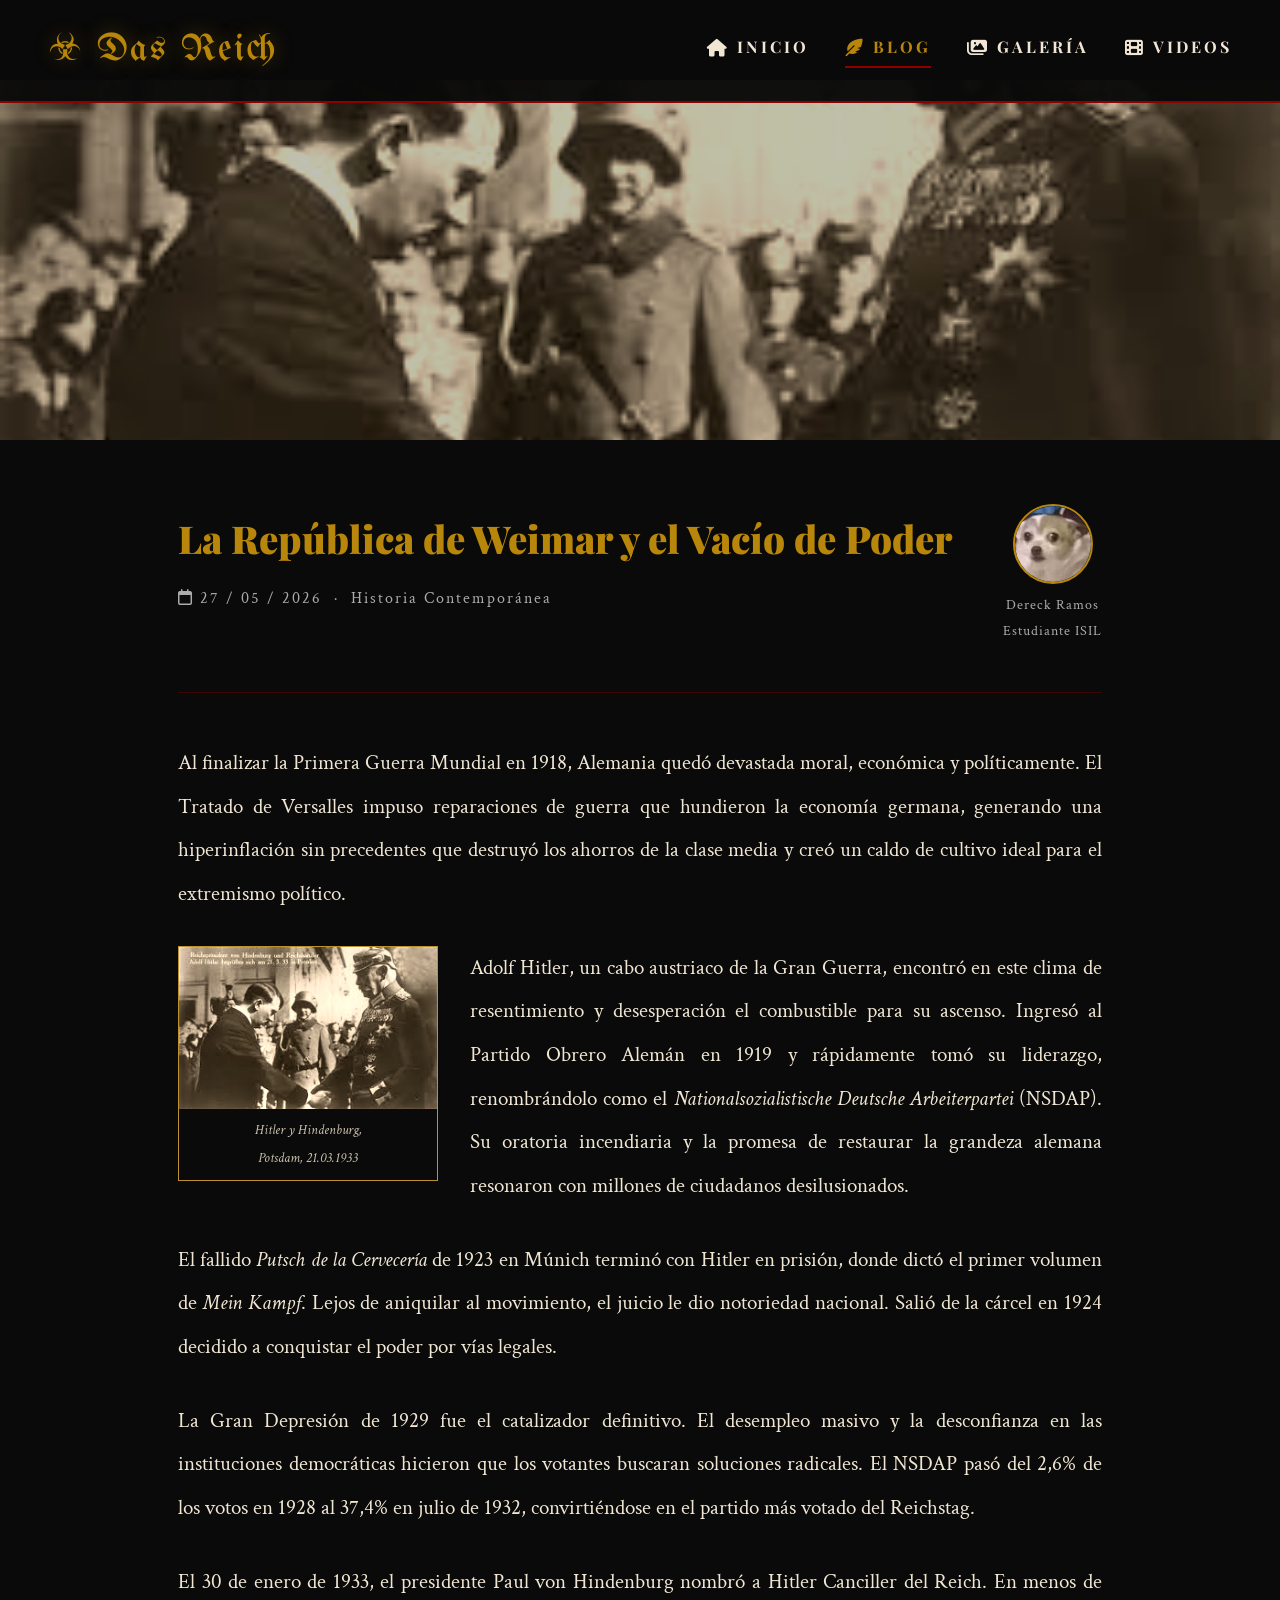
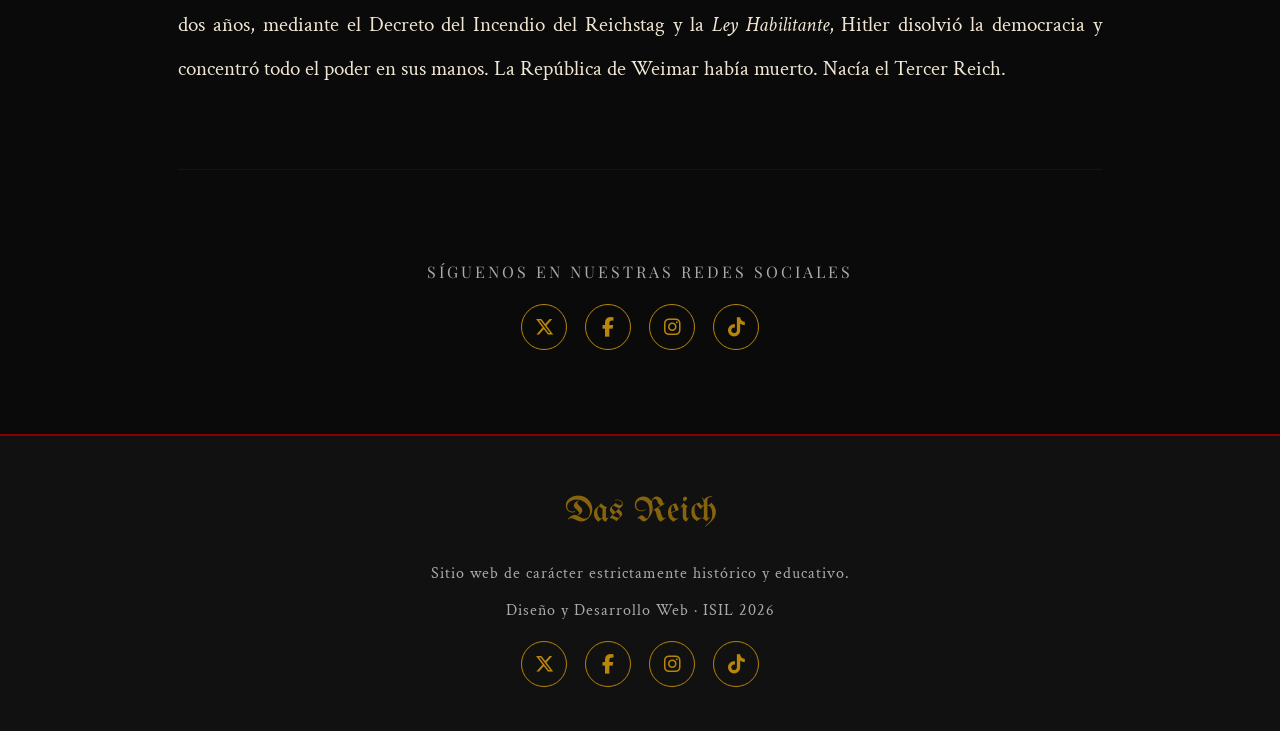
==== blog.html @ 045d039f "subir pa2" ====
<!DOCTYPE html>
<html lang="es">
<head>
  <meta charset="UTF-8" />
  <meta name="viewport" content="width=device-width, initial-scale=1.0" />
  <title>Blog · El Ascenso del Tercer Reich</title>
  <link rel="icon" type="image/svg+xml" href="data:image/svg+xml,<svg xmlns='http://www.w3.org/2000/svg' viewBox='0 0 32 32'><rect width='32' height='32' fill='%238b0000'/><text y='24' x='4' font-size='22' fill='%23d4a017'>R</text></svg>" />
  <link rel="stylesheet" href="https://cdnjs.cloudflare.com/ajax/libs/font-awesome/6.5.0/css/all.min.css" />
  <link rel="stylesheet" href="css/estilo.css" />
</head>
<body>

  <!-- AUDIO automático sin controles visibles -->
  <audio id="bgAudio" loop autoplay style="display:none;">
    <source src="audio/musica.mp3" type="audio/mpeg" />
  </audio>

  <header>
    <div class="logo">&#9763; Das Reich</div>
    <nav>
      <ul>
        <li><a href="index.html"><i class="fa-solid fa-house"></i> Inicio</a></li>
        <li><a href="blog.html" class="active"><i class="fa-solid fa-feather-pointed"></i> Blog</a></li>
        <li><a href="galeria.html"><i class="fa-solid fa-images"></i> Galería</a></li>
        <li><a href="videos.html"><i class="fa-solid fa-film"></i> Videos</a></li>
      </ul>
    </nav>
  </header>

  <main class="page-wrap">
    <img class="page-banner" src="img/foto1.jpg" alt="Hitler y Hindenburg, Potsdam 1933" />

    <div class="container">
      <div class="blog-header">
        <div class="blog-title-wrap">
          <h2>La República de Weimar y el Vacío de Poder</h2>
          <span class="date"><i class="fa-regular fa-calendar"></i> 27 / 05 / 2026 &nbsp;·&nbsp; Historia Contemporánea</span>
        </div>
        <div class="author-card">
          <img src="img/autor.png" alt="Foto de Dereck Ramos" />
          <span>Dereck Ramos<br />Estudiante ISIL</span>
        </div>
      </div>

      <hr class="divider" />

      <article class="blog-article blog-large">

        <p>Al finalizar la Primera Guerra Mundial en 1918, Alemania quedó devastada moral, económica y políticamente. El Tratado de Versalles impuso reparaciones de guerra que hundieron la economía germana, generando una hiperinflación sin precedentes que destruyó los ahorros de la clase media y creó un caldo de cultivo ideal para el extremismo político.</p>

        <figure class="float-img">
          <img src="img/foto1.jpg" alt="Hitler y Hindenburg, Potsdam 1933" />
          <figcaption>Hitler y Hindenburg,<br />Potsdam, 21.03.1933</figcaption>
        </figure>

        <p>Adolf Hitler, un cabo austriaco de la Gran Guerra, encontró en este clima de resentimiento y desesperación el combustible para su ascenso. Ingresó al Partido Obrero Alemán en 1919 y rápidamente tomó su liderazgo, renombrándolo como el <em>Nationalsozialistische Deutsche Arbeiterpartei</em> (NSDAP). Su oratoria incendiaria y la promesa de restaurar la grandeza alemana resonaron con millones de ciudadanos desilusionados.</p>

        <p>El fallido <em>Putsch de la Cervecería</em> de 1923 en Múnich terminó con Hitler en prisión, donde dictó el primer volumen de <em>Mein Kampf</em>. Lejos de aniquilar al movimiento, el juicio le dio notoriedad nacional. Salió de la cárcel en 1924 decidido a conquistar el poder por vías legales.</p>

        <p>La Gran Depresión de 1929 fue el catalizador definitivo. El desempleo masivo y la desconfianza en las instituciones democráticas hicieron que los votantes buscaran soluciones radicales. El NSDAP pasó del 2,6% de los votos en 1928 al 37,4% en julio de 1932, convirtiéndose en el partido más votado del Reichstag.</p>

        <p>El 30 de enero de 1933, el presidente Paul von Hindenburg nombró a Hitler Canciller del Reich. En menos de dos años, mediante el Decreto del Incendio del Reichstag y la <em>Ley Habilitante</em>, Hitler disolvió la democracia y concentró todo el poder en sus manos. La República de Weimar había muerto. Nacía el Tercer Reich.</p>

      </article>

      <div class="clearfix"></div>
      <hr class="divider" />

      <div class="social-section">
        <p>Síguenos en nuestras redes sociales</p>
        <div class="social-icons">
          <a href="https://x.com" target="_blank"><i class="fa-brands fa-x-twitter"></i></a>
          <a href="https://facebook.com" target="_blank"><i class="fa-brands fa-facebook-f"></i></a>
          <a href="https://instagram.com" target="_blank"><i class="fa-brands fa-instagram"></i></a>
          <a href="https://tiktok.com" target="_blank"><i class="fa-brands fa-tiktok"></i></a>
        </div>
      </div>
    </div>
  </main>

  <footer>
    <div class="footer-logo">Das Reich</div>
    <p>Sitio web de carácter estrictamente histórico y educativo.</p>
    <p>Diseño y Desarrollo Web · ISIL 2026</p>
    <div class="social-icons" style="margin-top:16px;">
      <a href="https://x.com" target="_blank"><i class="fa-brands fa-x-twitter"></i></a>
      <a href="https://facebook.com" target="_blank"><i class="fa-brands fa-facebook-f"></i></a>
      <a href="https://instagram.com" target="_blank"><i class="fa-brands fa-instagram"></i></a>
      <a href="https://tiktok.com" target="_blank"><i class="fa-brands fa-tiktok"></i></a>
    </div>
  </footer>

  <script>
    var audio = document.getElementById('bgAudio');
    audio.volume = 0.3;
    audio.play().catch(function(){});
  </script>
</body>
</html>
---- css/estilo.css ----
/* ===== GOOGLE FONTS ===== */
@import url('https://fonts.googleapis.com/css2?family=UnifrakturMaguntia&family=Playfair+Display:ital,wght@0,400;0,700;0,900;1,400&family=Crimson+Text:ital,wght@0,400;0,600;1,400&display=swap');

/* ===== CSS VARIABLES ===== */
:root {
  --black:     #0a0a0a;
  --deep:      #111111;
  --red:       #8b0000;
  --red-light: #c0392b;
  --gold:      #b8860b;
  --gold-light:#d4a017;
  --cream:     #f0e6d3;
  --gray:      #aaaaaa;
  --white:     #ffffff;
  --font-display: 'UnifrakturMaguntia', cursive;
  --font-heading: 'Playfair Display', serif;
  --font-body:    'Crimson Text', serif;
}

/* ===== RESET & BASE ===== */
*, *::before, *::after { box-sizing: border-box; margin: 0; padding: 0; }

html { scroll-behavior: smooth; }

body {
  background-color: var(--black);
  color: var(--cream);
  font-family: var(--font-body);
  font-size: 20px;
  line-height: 1.8;
}

a { color: var(--gold); text-decoration: none; transition: color 0.3s; }
a:hover { color: var(--red-light); }

img { max-width: 100%; display: block; }

/* ===== HEADER / NAV ===== */
header {
  position: fixed;
  top: 0; left: 0; right: 0;
  z-index: 1000;
  background: rgba(10, 10, 10, 0.97);
  border-bottom: 2px solid var(--red);
  padding: 16px 48px;
  display: flex;
  align-items: center;
  justify-content: space-between;
}

.logo {
  font-family: var(--font-display);
  font-size: 2.4rem;
  color: var(--gold);
  letter-spacing: 2px;
  text-shadow: 0 0 20px rgba(184,134,11,0.4);
}

nav ul {
  list-style: none;
  display: flex;
  gap: 36px;
  align-items: center;
}

nav ul li a {
  font-family: var(--font-heading);
  font-size: 1rem;
  font-weight: 700;
  letter-spacing: 3px;
  text-transform: uppercase;
  color: var(--cream);
  padding-bottom: 4px;
  border-bottom: 2px solid transparent;
  transition: color 0.3s, border-color 0.3s;
  display: flex;
  align-items: center;
  gap: 7px;
}

nav ul li a:hover,
nav ul li a.active {
  color: var(--gold);
  border-bottom-color: var(--red);
}

nav ul li a i { font-size: 1.1rem; }

/* ===== HERO (INDEX) ===== */
.hero {
  position: relative;
  width: 100%;
  height: 100vh;
  display: flex;
  flex-direction: column;
  align-items: center;
  justify-content: center;
  text-align: center;
  overflow: hidden;
}

.hero-bg {
  position: absolute;
  inset: 0;
  background-size: cover !important;
  background-position: center !important;
  filter: sepia(50%) contrast(1.1);
  transform: scale(1.05);
}

.hero-content {
  position: relative;
  z-index: 2;
  max-width: 920px;
  padding: 0 24px;
}

.hero-eyebrow {
  font-family: var(--font-heading);
  font-size: 1rem;
  letter-spacing: 5px;
  text-transform: uppercase;
  color: var(--red-light);
  margin-bottom: 18px;
}

.hero-title {
  font-family: var(--font-display);
  font-size: clamp(3.5rem, 9vw, 7.5rem);
  color: var(--cream);
  line-height: 1;
  text-shadow: 0 4px 30px rgba(139,0,0,0.6), 0 0 80px rgba(0,0,0,0.8);
  margin-bottom: 28px;
}

.hero-title span { color: var(--gold); }

.hero-slogan {
  font-family: var(--font-heading);
  font-style: italic;
  font-size: clamp(1.1rem, 2.5vw, 1.5rem);
  color: var(--cream);
  opacity: 0.9;
  max-width: 700px;
  margin: 0 auto 44px;
  border-left: 3px solid var(--red);
  padding-left: 20px;
  text-align: left;
}

.hero-nav {
  display: flex;
  gap: 36px;
  justify-content: center;
  margin-bottom: 36px;
}

.hero-nav a {
  font-family: var(--font-heading);
  font-size: 1rem;
  font-weight: 700;
  letter-spacing: 4px;
  text-transform: uppercase;
  color: var(--cream);
  transition: color 0.3s;
}

.hero-nav a:hover { color: var(--gold); }

/* ===== SOCIAL ICONS ===== */
.social-icons {
  display: flex;
  gap: 18px;
  justify-content: center;
  margin-top: 8px;
}

.social-icons a {
  width: 46px; height: 46px;
  border-radius: 50%;
  border: 1.5px solid var(--gold);
  display: flex; align-items: center; justify-content: center;
  color: var(--gold);
  font-size: 1.2rem;
  transition: background 0.3s, color 0.3s, transform 0.3s;
}

.social-icons a:hover {
  background: var(--red);
  border-color: var(--red);
  color: var(--white);
  transform: translateY(-3px);
}

/* ===== AUDIO PLAYER ===== */
.audio-wrap {
  position: absolute;
  bottom: 30px;
  right: 40px;
  z-index: 10;
  display: flex;
  flex-direction: column;
  align-items: flex-end;
  gap: 6px;
}

.audio-wrap label {
  font-family: var(--font-heading);
  font-size: 0.78rem;
  letter-spacing: 2px;
  color: var(--gold);
  text-transform: uppercase;
}

.audio-wrap audio {
  width: 240px;
  height: 38px;
}

/* ===== PAGE LAYOUT (inner pages) ===== */
.page-wrap {
  padding-top: 80px;
  min-height: 100vh;
}

/* ===== BANNER IMAGE ===== */
.page-banner {
  width: 100%;
  height: 360px;
  object-fit: cover;
  filter: sepia(50%) contrast(1.1) brightness(0.75);
  display: block;
}

/* ===== SECTION CONTAINER ===== */
.container {
  max-width: 980px;
  margin: 0 auto;
  padding: 64px 28px;
}

/* ===== BLOG ===== */
.blog-header {
  display: flex;
  align-items: flex-start;
  justify-content: space-between;
  margin-bottom: 28px;
  flex-wrap: wrap;
  gap: 20px;
}

.blog-title-wrap h2 {
  font-family: var(--font-heading);
  font-size: 2.4rem;
  font-weight: 900;
  color: var(--gold);
  margin-bottom: 6px;
}

.blog-title-wrap .date {
  font-size: 1rem;
  color: var(--gray);
  letter-spacing: 2px;
}

.author-card {
  display: flex;
  flex-direction: column;
  align-items: center;
  gap: 8px;
  text-align: center;
}

.author-card img {
  width: 80px; height: 80px;
  border-radius: 50%;
  object-fit: cover;
  border: 2px solid var(--gold);
}

.author-card span {
  font-size: 0.9rem;
  color: var(--gray);
  letter-spacing: 1px;
}

/* Blog article */
.blog-article {
  line-height: 1.95;
  color: var(--cream);
  font-size: 1.1rem;
}

.blog-article p { margin-bottom: 24px; text-align: justify; }

.blog-article .float-img {
  float: left;
  width: 260px;
  margin: 0 32px 20px 0;
  border: 1px solid var(--gold);
  filter: sepia(40%) contrast(1.1);
}

.blog-article .float-img figcaption {
  font-size: 0.88rem;
  color: var(--gray);
  text-align: center;
  padding: 8px;
  font-style: italic;
}

.clearfix::after { content: ''; display: table; clear: both; }

.divider {
  border: none;
  border-top: 1px solid var(--red);
  margin: 48px 0;
  opacity: 0.4;
}

.social-section {
  text-align: center;
  padding: 40px 0 20px;
}

.social-section p {
  font-family: var(--font-heading);
  font-size: 1rem;
  letter-spacing: 3px;
  text-transform: uppercase;
  color: var(--gray);
  margin-bottom: 18px;
}

/* ===== GALLERY ===== */
.gallery-grid {
  display: flex;
  flex-wrap: wrap;
  gap: 22px;
  justify-content: center;
}

.gallery-item {
  flex: 1 1 270px;
  max-width: 310px;
  position: relative;
  overflow: hidden;
  border: 1px solid rgba(184,134,11,0.3);
}

.gallery-item img {
  width: 100%;
  height: 230px;
  object-fit: cover;
  filter: sepia(50%) contrast(1.1) brightness(0.8);
  transition: filter 0.5s ease, transform 0.5s ease;
  display: block;
}

.gallery-item:hover img {
  filter: sepia(0%) contrast(1.2) brightness(1);
  transform: scale(1.06);
}

.gallery-item figcaption {
  text-align: center;
  padding: 12px 8px;
  font-style: italic;
  font-size: 1rem;
  color: var(--gray);
  background: var(--deep);
}

/* Section headings */
.section-heading {
  font-family: var(--font-heading);
  font-size: 2.4rem;
  font-weight: 900;
  color: var(--gold);
  text-align: center;
  margin-bottom: 10px;
  letter-spacing: 2px;
}

.section-sub {
  text-align: center;
  color: var(--gray);
  font-style: italic;
  margin-bottom: 52px;
  font-size: 1.1rem;
}

/* ===== VIDEOS ===== */
.videos-grid {
  display: flex;
  flex-direction: column;
  gap: 60px;
}

.video-block h3 {
  font-family: var(--font-heading);
  font-size: 1.7rem;
  color: var(--gold);
  margin-bottom: 14px;
  border-left: 4px solid var(--red);
  padding-left: 16px;
}

.video-block p {
  color: var(--cream);
  opacity: 0.85;
  margin-bottom: 18px;
  text-align: justify;
  font-size: 1.05rem;
}

.video-responsive {
  position: relative;
  padding-bottom: 56.25%;
  height: 0;
  overflow: hidden;
  border: 1px solid rgba(184,134,11,0.25);
}

.video-responsive iframe,
.video-responsive video {
  position: absolute;
  top: 0; left: 0;
  width: 100%; height: 100%;
  border: none;
}

/* ===== FOOTER ===== */
footer {
  background: var(--deep);
  border-top: 2px solid var(--red);
  padding: 44px 28px;
  text-align: center;
}

footer .footer-logo {
  font-family: var(--font-display);
  font-size: 2.2rem;
  color: var(--gold);
  margin-bottom: 16px;
  opacity: 0.7;
}

footer p {
  font-size: 1rem;
  color: var(--gray);
  letter-spacing: 1px;
  margin-bottom: 8px;
}

/* ===== SECCIÓN INFO (INICIO) ===== */
.info-section {
  background: var(--deep);
  border-top: 2px solid var(--red);
  padding: 80px 0;
}

.info-grid {
  display: flex;
  flex-wrap: nowrap;
  gap: 24px;
  justify-content: center;
  margin-top: 20px;
}

.info-card {
  flex: 1 1 0;
  max-width: 280px;
  background: rgba(255,255,255,0.03);
  border: 1px solid rgba(184,134,11,0.25);
  border-top: 3px solid var(--red);
  padding: 32px 24px;
  text-align: center;
  transition: transform 0.3s, border-color 0.3s;
}

.info-card:hover {
  transform: translateY(-6px);
  border-color: var(--gold);
}

.info-card i {
  font-size: 2.2rem;
  color: var(--gold);
  margin-bottom: 16px;
  display: block;
}

.info-card h3 {
  font-family: var(--font-heading);
  font-size: 1.3rem;
  color: var(--gold);
  margin-bottom: 12px;
}

.info-card p {
  font-size: 0.98rem;
  color: var(--cream);
  opacity: 0.85;
  line-height: 1.75;
  text-align: justify;
}

/* ===== GALERÍA DEL INICIO ===== */
.home-gallery-section {
  background: var(--black);
  padding: 80px 0;
  border-top: 1px solid rgba(139,0,0,0.3);
}

.home-gallery {
  display: flex;
  flex-wrap: nowrap;
  gap: 20px;
  justify-content: center;
}

.home-gallery-item {
  flex: 1 1 0;
  max-width: 320px;
  overflow: hidden;
  border: 1px solid rgba(184,134,11,0.3);
  position: relative;
}

.home-gallery-item img {
  width: 100%;
  height: 260px;
  object-fit: cover;
  display: block;
  filter: sepia(30%) contrast(1.1) brightness(0.85);
  transition: filter 0.5s, transform 0.5s;
}

.home-gallery-item:hover img {
  filter: sepia(0%) contrast(1.2) brightness(1);
  transform: scale(1.05);
}

.home-gallery-item figcaption {
  background: var(--deep);
  color: var(--gray);
  text-align: center;
  padding: 12px;
  font-style: italic;
  font-size: 1rem;
}

/* ===== BOTÓN VER MÁS ===== */
.btn-ver-mas {
  display: inline-block;
  padding: 14px 36px;
  border: 2px solid var(--gold);
  color: var(--gold);
  font-family: var(--font-heading);
  font-size: 1rem;
  font-weight: 700;
  letter-spacing: 3px;
  text-transform: uppercase;
  transition: background 0.3s, color 0.3s;
}

.btn-ver-mas:hover {
  background: var(--red);
  border-color: var(--red);
  color: var(--white);
}

/* ===== BLOG LETRA GRANDE ===== */
.blog-large p {
  font-size: 1.25rem;
  line-height: 2;
  margin-bottom: 28px;
}

/* ===== GALERÍA FULL WIDTH ===== */
.gallery-grid {
  display: grid;
  grid-template-columns: repeat(3, 1fr);
  gap: 0;
  width: 100%;
}

.gallery-item {
  flex: unset;
  max-width: unset;
  border: 2px solid var(--black);
  cursor: pointer;
  margin: 0;
}

.gallery-item img {
  width: 100%;
  height: 280px;
  object-fit: cover;
  filter: sepia(40%) contrast(1.1) brightness(0.85);
  transition: filter 0.4s, transform 0.4s;
  display: block;
}

.gallery-item:hover img {
  filter: sepia(0%) contrast(1.2) brightness(1.05);
  transform: scale(1.04);
}

.gallery-item figcaption {
  background: rgba(10,10,10,0.92);
  color: var(--gold);
  font-size: 1rem;
  padding: 10px;
  text-align: center;
  font-style: italic;
}

/* ===== MODAL ===== */
.modal {
  display: none;
  position: fixed;
  inset: 0;
  background: rgba(0,0,0,0.88);
  z-index: 9999;
  align-items: center;
  justify-content: center;
  padding: 20px;
}

.modal-box {
  background: #111;
  border: 1px solid var(--gold);
  max-width: 860px;
  width: 100%;
  position: relative;
  display: flex;
  flex-direction: column;
  overflow: hidden;
}

.modal-box img {
  width: 100%;
  max-height: 480px;
  object-fit: cover;
  display: block;
}

.modal-info {
  padding: 28px 32px;
}

.modal-info h3 {
  font-family: var(--font-heading);
  font-size: 1.6rem;
  color: var(--gold);
  margin-bottom: 12px;
  border-left: 4px solid var(--red);
  padding-left: 14px;
}

.modal-info p {
  font-size: 1.1rem;
  color: var(--cream);
  line-height: 1.85;
  opacity: 0.9;
}

.modal-close {
  position: absolute;
  top: 14px;
  right: 16px;
  background: var(--red);
  color: white;
  border: none;
  width: 36px;
  height: 36px;
  border-radius: 50%;
  font-size: 1.1rem;
  cursor: pointer;
  z-index: 10;
  display: flex;
  align-items: center;
  justify-content: center;
  transition: background 0.3s;
}

.modal-close:hover { background: var(--red-light); }

/* ===== FIXES GENERALES ===== */

/* Ocultar player de audio completamente */
audio { display: none !important; }

/* Info cards más anchas y texto más grande */
.info-grid {
  display: flex !important;
  flex-wrap: nowrap !important;
  gap: 20px !important;
  justify-content: stretch !important;
  width: 100%;
}

.info-card {
  flex: 1 1 0 !important;
  max-width: none !important;
  padding: 36px 28px !important;
}

.info-card h3 {
  font-size: 1.5rem !important;
  margin-bottom: 16px !important;
}

.info-card p {
  font-size: 1.1rem !important;
  line-height: 1.85 !important;
  text-align: left !important;
}

/* Blog texto más grande y legible */
.blog-article p,
.blog-large p {
  font-size: 1.3rem !important;
  line-height: 2.1 !important;
  margin-bottom: 30px !important;
  text-align: justify !important;
}

/* Galería: llenar todo el espacio negro */
.gallery-grid {
  display: grid !important;
  grid-template-columns: repeat(3, 1fr) !important;
  grid-auto-rows: 300px !important;
  gap: 6px !important;
  width: 100% !important;
  background: var(--black);
}

.gallery-item {
  width: 100% !important;
  height: 300px !important;
  overflow: hidden !important;
  cursor: pointer !important;
  border: none !important;
  margin: 0 !important;
  position: relative !important;
}

.gallery-item img {
  width: 100% !important;
  height: 100% !important;
  object-fit: cover !important;
  filter: sepia(40%) brightness(0.85) !important;
  transition: filter 0.4s, transform 0.4s !important;
}

.gallery-item:hover img {
  filter: sepia(0%) brightness(1.05) !important;
  transform: scale(1.05) !important;
}

.gallery-item figcaption {
  position: absolute !important;
  bottom: 0 !important;
  left: 0 !important;
  right: 0 !important;
  background: rgba(0,0,0,0.7) !important;
  color: var(--gold) !important;
  font-size: 1rem !important;
  padding: 10px !important;
  text-align: center !important;
}

/* Modal mejorado */
.modal {
  display: none;
  position: fixed;
  inset: 0;
  background: rgba(0,0,0,0.92);
  z-index: 9999;
  align-items: center;
  justify-content: center;
  padding: 30px;
}

.modal-box {
  background: #0f0f0f;
  border: 1px solid var(--gold);
  max-width: 900px;
  width: 100%;
  max-height: 90vh;
  overflow-y: auto;
  position: relative;
  display: grid;
  grid-template-columns: 1fr 1fr;
}

.modal-box img {
  width: 100%;
  height: 100%;
  min-height: 400px;
  object-fit: cover;
  display: block;
}

.modal-info {
  padding: 40px 36px;
  display: flex;
  flex-direction: column;
  justify-content: center;
}

.modal-info h3 {
  font-family: var(--font-heading) !important;
  font-size: 1.8rem !important;
  color: var(--gold) !important;
  margin-bottom: 20px !important;
  border-left: 4px solid var(--red) !important;
  padding-left: 16px !important;
}

.modal-info p {
  font-size: 1.15rem !important;
  color: var(--cream) !important;
  line-height: 1.9 !important;
  text-align: left !important;
}

.modal-close {
  position: absolute;
  top: 14px;
  right: 16px;
  background: var(--red);
  color: white;
  border: none;
  width: 38px;
  height: 38px;
  border-radius: 50%;
  font-size: 1.1rem;
  cursor: pointer;
  z-index: 10;
  display: flex;
  align-items: center;
  justify-content: center;
  transition: background 0.3s;
}
.modal-close:hover { background: var(--red-light); }
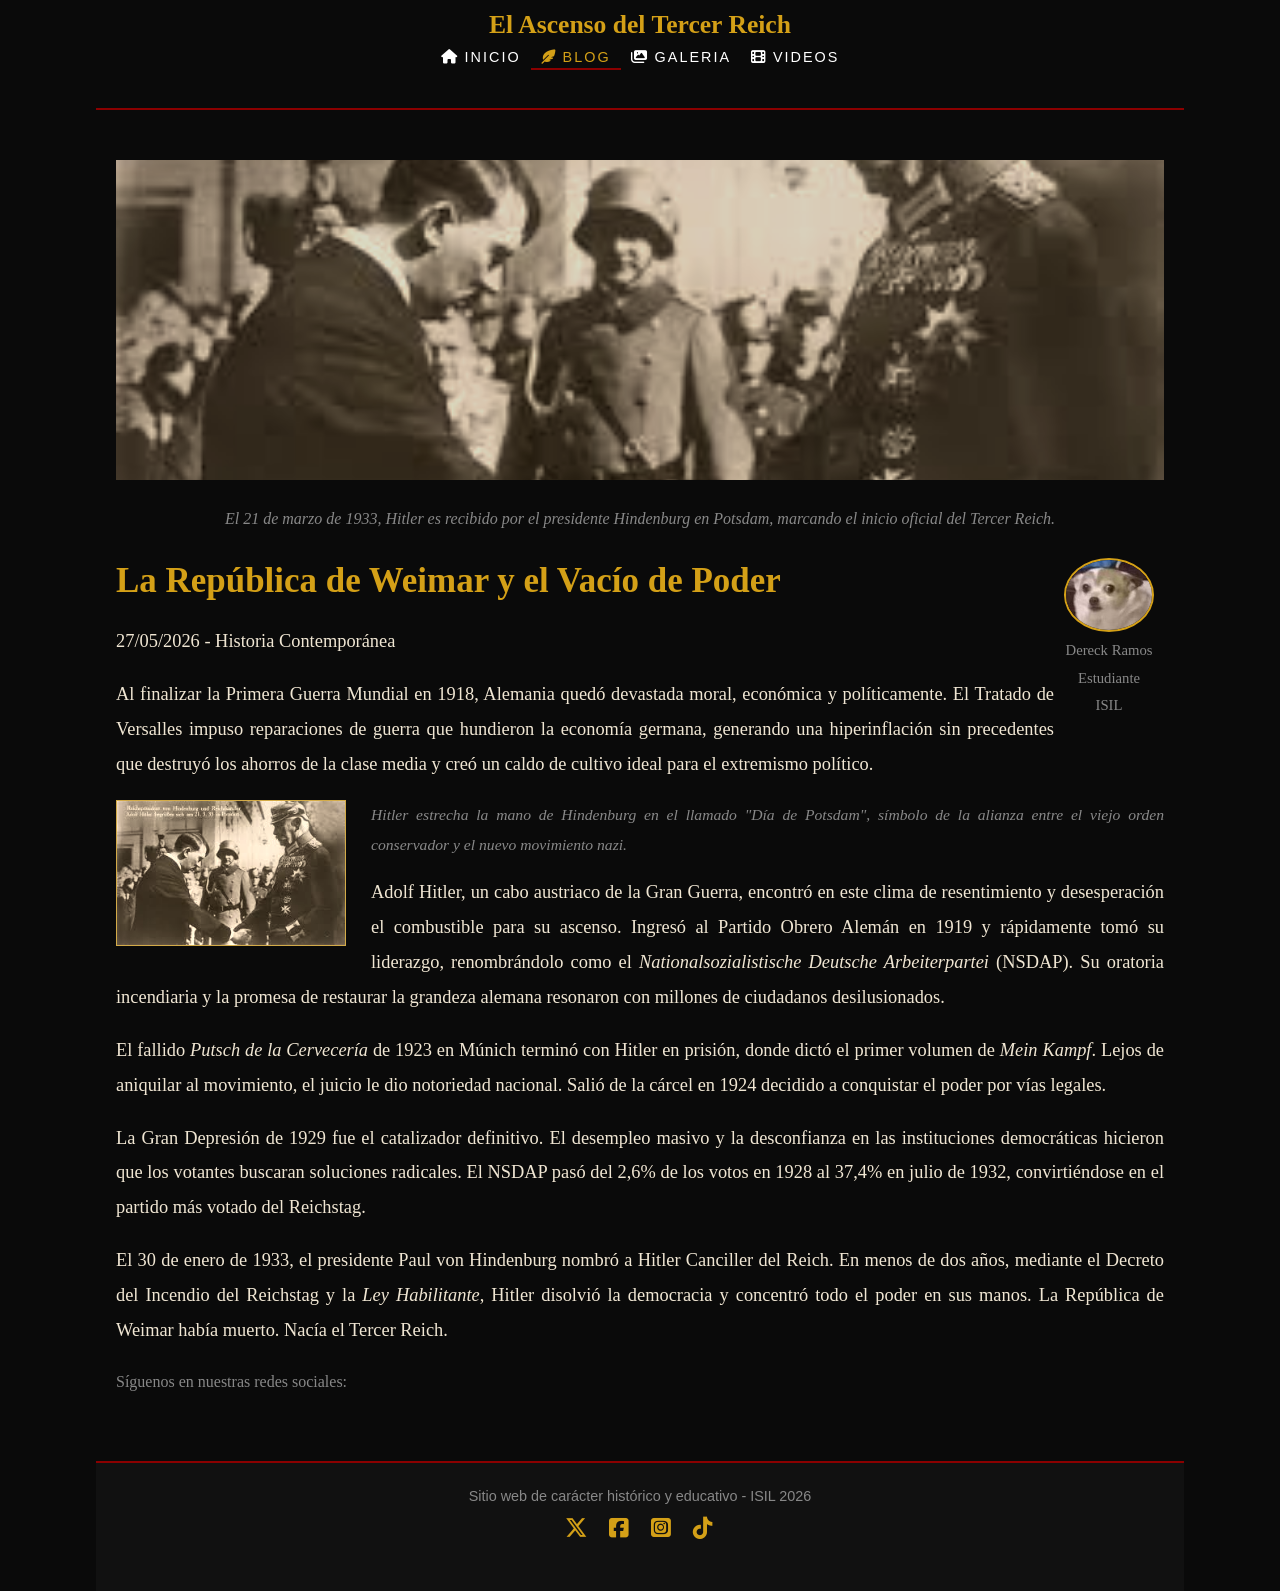
==== commit 98e7c7c1: "actualizar archivos" ====
--- a/blog.html
+++ b/blog.html
@@ -1,99 +1,73 @@
 <!DOCTYPE html>
 <html lang="es">
 <head>
-  <meta charset="UTF-8" />
-  <meta name="viewport" content="width=device-width, initial-scale=1.0" />
-  <title>Blog · El Ascenso del Tercer Reich</title>
-  <link rel="icon" type="image/svg+xml" href="data:image/svg+xml,<svg xmlns='http://www.w3.org/2000/svg' viewBox='0 0 32 32'><rect width='32' height='32' fill='%238b0000'/><text y='24' x='4' font-size='22' fill='%23d4a017'>R</text></svg>" />
-  <link rel="stylesheet" href="https://cdnjs.cloudflare.com/ajax/libs/font-awesome/6.5.0/css/all.min.css" />
-  <link rel="stylesheet" href="css/estilo.css" />
+    <meta charset="UTF-8">
+    <meta name="viewport" content="width=device-width, initial-scale=1.0">
+    <title>Blog - El Ascenso del Tercer Reich</title>
+    <link rel="stylesheet" href="css/estilo.css">
+    <link rel="stylesheet" href="https://cdnjs.cloudflare.com/ajax/libs/font-awesome/6.5.0/css/all.min.css">
+    <link rel="shortcut icon" href="img/portada.jpg" type="image/jpeg">
 </head>
 <body>
+    <audio src="audio/musica.mp3" autoplay loop></audio>
+    <div id="container">
+        <div id="principal">
+            <header>
+                <h1>El Ascenso del Tercer Reich</h1>
+                <nav class="menu">
+                    <ul class="web">
+                        <li><a href="index.html"><i class="fa-solid fa-house"></i> INICIO</a></li>
+                        <li><a href="blog.html" class="active"><i class="fa-solid fa-feather-pointed"></i> BLOG</a></li>
+                        <li><a href="galeria.html"><i class="fa-solid fa-images"></i> GALERIA</a></li>
+                        <li><a href="videos.html"><i class="fa-solid fa-film"></i> VIDEOS</a></li>
+                    </ul>
+                </nav>
+            </header>
 
-  <!-- AUDIO automático sin controles visibles -->
-  <audio id="bgAudio" loop autoplay style="display:none;">
-    <source src="audio/musica.mp3" type="audio/mpeg" />
-  </audio>
+            <section>
+                <div id="foto">
+                    <img src="img/foto1.jpg" alt="Hitler y Hindenburg, Potsdam 1933">
+                </div>
+                <p style="text-align:center; color:#888; font-style:italic; margin-bottom:20px;">El 21 de marzo de 1933, Hitler es recibido por el presidente Hindenburg en Potsdam, marcando el inicio oficial del Tercer Reich.</p>
 
-  <header>
-    <div class="logo">&#9763; Das Reich</div>
-    <nav>
-      <ul>
-        <li><a href="index.html"><i class="fa-solid fa-house"></i> Inicio</a></li>
-        <li><a href="blog.html" class="active"><i class="fa-solid fa-feather-pointed"></i> Blog</a></li>
-        <li><a href="galeria.html"><i class="fa-solid fa-images"></i> Galería</a></li>
-        <li><a href="videos.html"><i class="fa-solid fa-film"></i> Videos</a></li>
-      </ul>
-    </nav>
-  </header>
+                <article>
+                    <figure>
+                        <img src="img/autor.png" alt="Dereck Ramos">
+                        <figcaption>Dereck Ramos<br>Estudiante ISIL</figcaption>
+                    </figure>
 
-  <main class="page-wrap">
-    <img class="page-banner" src="img/foto1.jpg" alt="Hitler y Hindenburg, Potsdam 1933" />
+                    <h2>La República de Weimar y el Vacío de Poder</h2>
+                    <p>27/05/2026 - Historia Contemporánea</p>
 
-    <div class="container">
-      <div class="blog-header">
-        <div class="blog-title-wrap">
-          <h2>La República de Weimar y el Vacío de Poder</h2>
-          <span class="date"><i class="fa-regular fa-calendar"></i> 27 / 05 / 2026 &nbsp;·&nbsp; Historia Contemporánea</span>
+                    <p>Al finalizar la Primera Guerra Mundial en 1918, Alemania quedó devastada moral, económica y políticamente. El Tratado de Versalles impuso reparaciones de guerra que hundieron la economía germana, generando una hiperinflación sin precedentes que destruyó los ahorros de la clase media y creó un caldo de cultivo ideal para el extremismo político.</p>
+
+                    <img id="img-flotante" src="img/foto1.jpg" alt="Hitler y Hindenburg">
+                    <p style="font-size:0.85em; color:#888; font-style:italic; margin-bottom:15px;">Hitler estrecha la mano de Hindenburg en el llamado "Día de Potsdam", símbolo de la alianza entre el viejo orden conservador y el nuevo movimiento nazi.</p>
+
+                    <p>Adolf Hitler, un cabo austriaco de la Gran Guerra, encontró en este clima de resentimiento y desesperación el combustible para su ascenso. Ingresó al Partido Obrero Alemán en 1919 y rápidamente tomó su liderazgo, renombrándolo como el <em>Nationalsozialistische Deutsche Arbeiterpartei</em> (NSDAP). Su oratoria incendiaria y la promesa de restaurar la grandeza alemana resonaron con millones de ciudadanos desilusionados.</p>
+
+                    <p>El fallido <em>Putsch de la Cervecería</em> de 1923 en Múnich terminó con Hitler en prisión, donde dictó el primer volumen de <em>Mein Kampf</em>. Lejos de aniquilar al movimiento, el juicio le dio notoriedad nacional. Salió de la cárcel en 1924 decidido a conquistar el poder por vías legales.</p>
+
+                    <p>La Gran Depresión de 1929 fue el catalizador definitivo. El desempleo masivo y la desconfianza en las instituciones democráticas hicieron que los votantes buscaran soluciones radicales. El NSDAP pasó del 2,6% de los votos en 1928 al 37,4% en julio de 1932, convirtiéndose en el partido más votado del Reichstag.</p>
+
+                    <p>El 30 de enero de 1933, el presidente Paul von Hindenburg nombró a Hitler Canciller del Reich. En menos de dos años, mediante el Decreto del Incendio del Reichstag y la <em>Ley Habilitante</em>, Hitler disolvió la democracia y concentró todo el poder en sus manos. La República de Weimar había muerto. Nacía el Tercer Reich.</p>
+                </article>
+
+                <p style="margin-top:20px; color:#888;">Síguenos en nuestras redes sociales:</p>
+            </section>
+
+            <footer>
+                <p>Sitio web de carácter histórico y educativo - ISIL 2026</p>
+                <nav class="menu">
+                    <ul class="redes">
+                        <li><a href="https://x.com/DHhistory" target="_blank"><i class="fa-brands fa-x-twitter"></i></a></li>
+                        <li><a href="https://www.facebook.com/HistoryChannel" target="_blank"><i class="fa-brands fa-square-facebook"></i></a></li>
+                        <li><a href="https://www.instagram.com/history" target="_blank"><i class="fa-brands fa-square-instagram"></i></a></li>
+                        <li><a href="https://www.tiktok.com/@historychannel" target="_blank"><i class="fa-brands fa-tiktok"></i></a></li>
+                    </ul>
+                </nav>
+            </footer>
         </div>
-        <div class="author-card">
-          <img src="img/autor.png" alt="Foto de Dereck Ramos" />
-          <span>Dereck Ramos<br />Estudiante ISIL</span>
-        </div>
-      </div>
-
-      <hr class="divider" />
-
-      <article class="blog-article blog-large">
-
-        <p>Al finalizar la Primera Guerra Mundial en 1918, Alemania quedó devastada moral, económica y políticamente. El Tratado de Versalles impuso reparaciones de guerra que hundieron la economía germana, generando una hiperinflación sin precedentes que destruyó los ahorros de la clase media y creó un caldo de cultivo ideal para el extremismo político.</p>
-
-        <figure class="float-img">
-          <img src="img/foto1.jpg" alt="Hitler y Hindenburg, Potsdam 1933" />
-          <figcaption>Hitler y Hindenburg,<br />Potsdam, 21.03.1933</figcaption>
-        </figure>
-
-        <p>Adolf Hitler, un cabo austriaco de la Gran Guerra, encontró en este clima de resentimiento y desesperación el combustible para su ascenso. Ingresó al Partido Obrero Alemán en 1919 y rápidamente tomó su liderazgo, renombrándolo como el <em>Nationalsozialistische Deutsche Arbeiterpartei</em> (NSDAP). Su oratoria incendiaria y la promesa de restaurar la grandeza alemana resonaron con millones de ciudadanos desilusionados.</p>
-
-        <p>El fallido <em>Putsch de la Cervecería</em> de 1923 en Múnich terminó con Hitler en prisión, donde dictó el primer volumen de <em>Mein Kampf</em>. Lejos de aniquilar al movimiento, el juicio le dio notoriedad nacional. Salió de la cárcel en 1924 decidido a conquistar el poder por vías legales.</p>
-
-        <p>La Gran Depresión de 1929 fue el catalizador definitivo. El desempleo masivo y la desconfianza en las instituciones democráticas hicieron que los votantes buscaran soluciones radicales. El NSDAP pasó del 2,6% de los votos en 1928 al 37,4% en julio de 1932, convirtiéndose en el partido más votado del Reichstag.</p>
-
-        <p>El 30 de enero de 1933, el presidente Paul von Hindenburg nombró a Hitler Canciller del Reich. En menos de dos años, mediante el Decreto del Incendio del Reichstag y la <em>Ley Habilitante</em>, Hitler disolvió la democracia y concentró todo el poder en sus manos. La República de Weimar había muerto. Nacía el Tercer Reich.</p>
-
-      </article>
-
-      <div class="clearfix"></div>
-      <hr class="divider" />
-
-      <div class="social-section">
-        <p>Síguenos en nuestras redes sociales</p>
-        <div class="social-icons">
-          <a href="https://x.com" target="_blank"><i class="fa-brands fa-x-twitter"></i></a>
-          <a href="https://facebook.com" target="_blank"><i class="fa-brands fa-facebook-f"></i></a>
-          <a href="https://instagram.com" target="_blank"><i class="fa-brands fa-instagram"></i></a>
-          <a href="https://tiktok.com" target="_blank"><i class="fa-brands fa-tiktok"></i></a>
-        </div>
-      </div>
     </div>
-  </main>
-
-  <footer>
-    <div class="footer-logo">Das Reich</div>
-    <p>Sitio web de carácter estrictamente histórico y educativo.</p>
-    <p>Diseño y Desarrollo Web · ISIL 2026</p>
-    <div class="social-icons" style="margin-top:16px;">
-      <a href="https://x.com" target="_blank"><i class="fa-brands fa-x-twitter"></i></a>
-      <a href="https://facebook.com" target="_blank"><i class="fa-brands fa-facebook-f"></i></a>
-      <a href="https://instagram.com" target="_blank"><i class="fa-brands fa-instagram"></i></a>
-      <a href="https://tiktok.com" target="_blank"><i class="fa-brands fa-tiktok"></i></a>
-    </div>
-  </footer>
-
-  <script>
-    var audio = document.getElementById('bgAudio');
-    audio.volume = 0.3;
-    audio.play().catch(function(){});
-  </script>
 </body>
 </html>
--- a/css/estilo.css
+++ b/css/estilo.css
@@ -1,849 +1,448 @@
-/* ===== GOOGLE FONTS ===== */
-@import url('https://fonts.googleapis.com/css2?family=UnifrakturMaguntia&family=Playfair+Display:ital,wght@0,400;0,700;0,900;1,400&family=Crimson+Text:ital,wght@0,400;0,600;1,400&display=swap');
-
-/* ===== CSS VARIABLES ===== */
-:root {
-  --black:     #0a0a0a;
-  --deep:      #111111;
-  --red:       #8b0000;
-  --red-light: #c0392b;
-  --gold:      #b8860b;
-  --gold-light:#d4a017;
-  --cream:     #f0e6d3;
-  --gray:      #aaaaaa;
-  --white:     #ffffff;
-  --font-display: 'UnifrakturMaguntia', cursive;
-  --font-heading: 'Playfair Display', serif;
-  --font-body:    'Crimson Text', serif;
-}
-
-/* ===== RESET & BASE ===== */
-*, *::before, *::after { box-sizing: border-box; margin: 0; padding: 0; }
-
-html { scroll-behavior: smooth; }
-
+* {
+    padding: 0;
+    margin: 0;
+    box-sizing: border-box;
+}
+
+/* ===== INDEX ===== */
+main {
+    width: 100%;
+    height: 100vh;
+    background-image: linear-gradient(rgba(5,7,12,0.55), rgba(5,7,12,0.55)), url(../img/portada.jpg);
+    background-repeat: no-repeat;
+    background-size: cover;
+    background-position: center;
+}
+
+#contenedor {
+    width: 80%;
+    font-family: Georgia, serif;
+    position: absolute;
+    top: 50%;
+    left: 50%;
+    transform: translate(-50%, -50%);
+    color: white;
+    text-align: center;
+}
+
+#contenedor h1 {
+    font-size: 3.5em;
+    margin: 15px;
+    color: #d4a017;
+    text-shadow: 2px 2px 8px rgba(0,0,0,0.8);
+}
+
+#contenedor h2 {
+    font-size: 1.2em;
+    margin: 20px auto;
+    max-width: 650px;
+    font-style: italic;
+    color: #f0e6d3;
+    border-left: 3px solid #8b0000;
+    padding-left: 15px;
+    text-align: left;
+}
+
+/* ===== MENÚ ===== */
+.menu {
+    height: 50px;
+}
+
+.menu ul {
+    list-style-type: none;
+    display: flex;
+    flex-direction: row;
+    justify-content: center;
+    align-items: center;
+}
+
+.menu ul li a {
+    text-decoration: none;
+    padding: 10px;
+    color: white;
+    font-family: helvetica;
+    font-size: 0.95em;
+    letter-spacing: 2px;
+}
+
+.menu ul li a:hover {
+    color: #d4a017;
+    opacity: 0.8;
+}
+
+.redes li a {
+    padding: 5px;
+    font-size: 1.5em;
+    color: white;
+}
+
+.redes li a:hover {
+    color: #d4a017;
+    opacity: 0.7;
+}
+
+/* ===== PÁGINAS INTERNAS ===== */
 body {
-  background-color: var(--black);
-  color: var(--cream);
-  font-family: var(--font-body);
-  font-size: 20px;
-  line-height: 1.8;
-}
-
-a { color: var(--gold); text-decoration: none; transition: color 0.3s; }
-a:hover { color: var(--red-light); }
-
-img { max-width: 100%; display: block; }
-
-/* ===== HEADER / NAV ===== */
+    background-color: #0a0a0a;
+    color: #f0e6d3;
+    font-family: Georgia, serif;
+}
+
+#container {
+    width: 85%;
+    margin: auto;
+}
+
+#principal {
+    min-height: 100vh;
+}
+
 header {
-  position: fixed;
-  top: 0; left: 0; right: 0;
-  z-index: 1000;
-  background: rgba(10, 10, 10, 0.97);
-  border-bottom: 2px solid var(--red);
-  padding: 16px 48px;
-  display: flex;
-  align-items: center;
-  justify-content: space-between;
-}
-
-.logo {
-  font-family: var(--font-display);
-  font-size: 2.4rem;
-  color: var(--gold);
-  letter-spacing: 2px;
-  text-shadow: 0 0 20px rgba(184,134,11,0.4);
-}
-
-nav ul {
-  list-style: none;
-  display: flex;
-  gap: 36px;
-  align-items: center;
-}
-
-nav ul li a {
-  font-family: var(--font-heading);
-  font-size: 1rem;
-  font-weight: 700;
-  letter-spacing: 3px;
-  text-transform: uppercase;
-  color: var(--cream);
-  padding-bottom: 4px;
-  border-bottom: 2px solid transparent;
-  transition: color 0.3s, border-color 0.3s;
-  display: flex;
-  align-items: center;
-  gap: 7px;
-}
-
-nav ul li a:hover,
-nav ul li a.active {
-  color: var(--gold);
-  border-bottom-color: var(--red);
-}
-
-nav ul li a i { font-size: 1.1rem; }
-
-/* ===== HERO (INDEX) ===== */
-.hero {
-  position: relative;
-  width: 100%;
-  height: 100vh;
-  display: flex;
-  flex-direction: column;
-  align-items: center;
-  justify-content: center;
-  text-align: center;
-  overflow: hidden;
-}
-
-.hero-bg {
-  position: absolute;
-  inset: 0;
-  background-size: cover !important;
-  background-position: center !important;
-  filter: sepia(50%) contrast(1.1);
-  transform: scale(1.05);
-}
-
-.hero-content {
-  position: relative;
-  z-index: 2;
-  max-width: 920px;
-  padding: 0 24px;
-}
-
-.hero-eyebrow {
-  font-family: var(--font-heading);
-  font-size: 1rem;
-  letter-spacing: 5px;
-  text-transform: uppercase;
-  color: var(--red-light);
-  margin-bottom: 18px;
-}
-
-.hero-title {
-  font-family: var(--font-display);
-  font-size: clamp(3.5rem, 9vw, 7.5rem);
-  color: var(--cream);
-  line-height: 1;
-  text-shadow: 0 4px 30px rgba(139,0,0,0.6), 0 0 80px rgba(0,0,0,0.8);
-  margin-bottom: 28px;
-}
-
-.hero-title span { color: var(--gold); }
-
-.hero-slogan {
-  font-family: var(--font-heading);
-  font-style: italic;
-  font-size: clamp(1.1rem, 2.5vw, 1.5rem);
-  color: var(--cream);
-  opacity: 0.9;
-  max-width: 700px;
-  margin: 0 auto 44px;
-  border-left: 3px solid var(--red);
-  padding-left: 20px;
-  text-align: left;
-}
-
-.hero-nav {
-  display: flex;
-  gap: 36px;
-  justify-content: center;
-  margin-bottom: 36px;
-}
-
-.hero-nav a {
-  font-family: var(--font-heading);
-  font-size: 1rem;
-  font-weight: 700;
-  letter-spacing: 4px;
-  text-transform: uppercase;
-  color: var(--cream);
-  transition: color 0.3s;
-}
-
-.hero-nav a:hover { color: var(--gold); }
-
-/* ===== SOCIAL ICONS ===== */
-.social-icons {
-  display: flex;
-  gap: 18px;
-  justify-content: center;
-  margin-top: 8px;
-}
-
-.social-icons a {
-  width: 46px; height: 46px;
-  border-radius: 50%;
-  border: 1.5px solid var(--gold);
-  display: flex; align-items: center; justify-content: center;
-  color: var(--gold);
-  font-size: 1.2rem;
-  transition: background 0.3s, color 0.3s, transform 0.3s;
-}
-
-.social-icons a:hover {
-  background: var(--red);
-  border-color: var(--red);
-  color: var(--white);
-  transform: translateY(-3px);
-}
-
-/* ===== AUDIO PLAYER ===== */
-.audio-wrap {
-  position: absolute;
-  bottom: 30px;
-  right: 40px;
-  z-index: 10;
-  display: flex;
-  flex-direction: column;
-  align-items: flex-end;
-  gap: 6px;
-}
-
-.audio-wrap label {
-  font-family: var(--font-heading);
-  font-size: 0.78rem;
-  letter-spacing: 2px;
-  color: var(--gold);
-  text-transform: uppercase;
-}
-
-.audio-wrap audio {
-  width: 240px;
-  height: 38px;
-}
-
-/* ===== PAGE LAYOUT (inner pages) ===== */
-.page-wrap {
-  padding-top: 80px;
-  min-height: 100vh;
-}
-
-/* ===== BANNER IMAGE ===== */
-.page-banner {
-  width: 100%;
-  height: 360px;
-  object-fit: cover;
-  filter: sepia(50%) contrast(1.1) brightness(0.75);
-  display: block;
-}
-
-/* ===== SECTION CONTAINER ===== */
-.container {
-  max-width: 980px;
-  margin: 0 auto;
-  padding: 64px 28px;
+    height: 110px;
+    width: 85%;
+    position: fixed;
+    top: 0;
+    left: 50%;
+    transform: translate(-50%);
+    background-color: #0a0a0a;
+    border-bottom: 2px solid #8b0000;
+    z-index: 999;
+    display: flex;
+    flex-direction: column;
+    align-items: center;
+    justify-content: center;
+}
+
+header h1 {
+    color: #d4a017;
+    font-family: Georgia, serif;
+    font-size: 1.6em;
+    margin-bottom: 8px;
+}
+
+header .menu ul li a {
+    color: white;
+    font-size: 0.9em;
+}
+
+header .menu ul li a:hover {
+    color: #d4a017;
+    opacity: 1;
+}
+
+header .menu ul li a.active {
+    color: #d4a017;
+    border-bottom: 2px solid #8b0000;
+    padding-bottom: 3px;
+}
+
+section {
+    padding: 30px 20px;
+    margin-top: 130px;
+    min-height: 80vh;
 }
 
 /* ===== BLOG ===== */
-.blog-header {
-  display: flex;
-  align-items: flex-start;
-  justify-content: space-between;
-  margin-bottom: 28px;
-  flex-wrap: wrap;
-  gap: 20px;
-}
-
-.blog-title-wrap h2 {
-  font-family: var(--font-heading);
-  font-size: 2.4rem;
-  font-weight: 900;
-  color: var(--gold);
-  margin-bottom: 6px;
-}
-
-.blog-title-wrap .date {
-  font-size: 1rem;
-  color: var(--gray);
-  letter-spacing: 2px;
-}
-
-.author-card {
-  display: flex;
-  flex-direction: column;
-  align-items: center;
-  gap: 8px;
-  text-align: center;
-}
-
-.author-card img {
-  width: 80px; height: 80px;
-  border-radius: 50%;
-  object-fit: cover;
-  border: 2px solid var(--gold);
-}
-
-.author-card span {
-  font-size: 0.9rem;
-  color: var(--gray);
-  letter-spacing: 1px;
-}
-
-/* Blog article */
-.blog-article {
-  line-height: 1.95;
-  color: var(--cream);
-  font-size: 1.1rem;
-}
-
-.blog-article p { margin-bottom: 24px; text-align: justify; }
-
-.blog-article .float-img {
-  float: left;
-  width: 260px;
-  margin: 0 32px 20px 0;
-  border: 1px solid var(--gold);
-  filter: sepia(40%) contrast(1.1);
-}
-
-.blog-article .float-img figcaption {
-  font-size: 0.88rem;
-  color: var(--gray);
-  text-align: center;
-  padding: 8px;
-  font-style: italic;
-}
-
-.clearfix::after { content: ''; display: table; clear: both; }
-
-.divider {
-  border: none;
-  border-top: 1px solid var(--red);
-  margin: 48px 0;
-  opacity: 0.4;
-}
-
-.social-section {
-  text-align: center;
-  padding: 40px 0 20px;
-}
-
-.social-section p {
-  font-family: var(--font-heading);
-  font-size: 1rem;
-  letter-spacing: 3px;
-  text-transform: uppercase;
-  color: var(--gray);
-  margin-bottom: 18px;
-}
-
-/* ===== GALLERY ===== */
-.gallery-grid {
-  display: flex;
-  flex-wrap: wrap;
-  gap: 22px;
-  justify-content: center;
-}
-
-.gallery-item {
-  flex: 1 1 270px;
-  max-width: 310px;
-  position: relative;
-  overflow: hidden;
-  border: 1px solid rgba(184,134,11,0.3);
-}
-
-.gallery-item img {
-  width: 100%;
-  height: 230px;
-  object-fit: cover;
-  filter: sepia(50%) contrast(1.1) brightness(0.8);
-  transition: filter 0.5s ease, transform 0.5s ease;
-  display: block;
-}
-
-.gallery-item:hover img {
-  filter: sepia(0%) contrast(1.2) brightness(1);
-  transform: scale(1.06);
-}
-
-.gallery-item figcaption {
-  text-align: center;
-  padding: 12px 8px;
-  font-style: italic;
-  font-size: 1rem;
-  color: var(--gray);
-  background: var(--deep);
-}
-
-/* Section headings */
-.section-heading {
-  font-family: var(--font-heading);
-  font-size: 2.4rem;
-  font-weight: 900;
-  color: var(--gold);
-  text-align: center;
-  margin-bottom: 10px;
-  letter-spacing: 2px;
-}
-
-.section-sub {
-  text-align: center;
-  color: var(--gray);
-  font-style: italic;
-  margin-bottom: 52px;
-  font-size: 1.1rem;
+#foto {
+    height: 320px;
+    margin-bottom: 30px;
+    overflow: hidden;
+}
+
+#foto img {
+    display: block;
+    width: 100%;
+    height: 100%;
+    object-fit: cover;
+    filter: sepia(40%) brightness(0.85);
+}
+
+figure {
+    width: 90px;
+    text-align: center;
+    float: right;
+    margin: 10px;
+}
+
+figure img {
+    width: 100%;
+    display: block;
+    border-radius: 50%;
+    border: 2px solid #d4a017;
+}
+
+figure figcaption {
+    font-size: 0.8em;
+    color: #888;
+    margin-top: 5px;
+}
+
+article {
+    color: #f0e6d3;
+    font-size: 1.15em;
+    line-height: 1.9;
+    text-align: justify;
+    margin-bottom: 25px;
+}
+
+article h2 {
+    color: #d4a017;
+    font-size: 1.9em;
+    margin-bottom: 10px;
+}
+
+article p {
+    margin-bottom: 18px;
+}
+
+#img-flotante {
+    float: left;
+    width: 230px;
+    margin: 0 25px 15px 0;
+    border: 1px solid #d4a017;
+    filter: sepia(40%);
+}
+
+/* ===== GALERÍA ===== */
+#imagenes {
+    display: flex;
+    flex-wrap: wrap;
+    gap: 18px;
+    justify-content: center;
+    padding: 20px 0;
+}
+
+#imagenes figure {
+    width: 280px;
+    float: none;
+    border: 1px solid #d4a017;
+    overflow: hidden;
+    border-radius: 0;
+}
+
+#imagenes figure img {
+    width: 100%;
+    height: 210px;
+    object-fit: cover;
+    display: block;
+    border-radius: 0;
+    border: none;
+    filter: sepia(50%) brightness(0.85);
+    transition: filter 0.4s, transform 0.4s;
+}
+
+#imagenes figure img:hover {
+    filter: sepia(0%) brightness(1.05);
+    transform: scale(1.06);
+}
+
+#imagenes figure figcaption {
+    text-align: center;
+    padding: 10px;
+    font-style: italic;
+    font-size: 0.95em;
+    color: #888;
+    background-color: #111;
 }
 
 /* ===== VIDEOS ===== */
-.videos-grid {
-  display: flex;
-  flex-direction: column;
-  gap: 60px;
-}
-
-.video-block h3 {
-  font-family: var(--font-heading);
-  font-size: 1.7rem;
-  color: var(--gold);
-  margin-bottom: 14px;
-  border-left: 4px solid var(--red);
-  padding-left: 16px;
-}
-
-.video-block p {
-  color: var(--cream);
-  opacity: 0.85;
-  margin-bottom: 18px;
-  text-align: justify;
-  font-size: 1.05rem;
+#videos {
+    display: flex;
+    flex-direction: column;
+    gap: 45px;
+    padding: 20px 0;
+}
+
+#videos h2 {
+    color: #d4a017;
+    font-size: 1.5em;
+    margin-bottom: 12px;
+    border-left: 4px solid #8b0000;
+    padding-left: 12px;
+}
+
+#videos p {
+    margin-bottom: 14px;
+    color: #f0e6d3;
+    font-size: 1.05em;
 }
 
 .video-responsive {
-  position: relative;
-  padding-bottom: 56.25%;
-  height: 0;
-  overflow: hidden;
-  border: 1px solid rgba(184,134,11,0.25);
+    position: relative;
+    padding-bottom: 56.25%;
+    height: 0;
+    overflow: hidden;
 }
 
 .video-responsive iframe,
 .video-responsive video {
-  position: absolute;
-  top: 0; left: 0;
-  width: 100%; height: 100%;
-  border: none;
+    position: absolute;
+    top: 0;
+    left: 0;
+    width: 100%;
+    height: 100%;
+    border: none;
 }
 
 /* ===== FOOTER ===== */
 footer {
-  background: var(--deep);
-  border-top: 2px solid var(--red);
-  padding: 44px 28px;
-  text-align: center;
-}
-
-footer .footer-logo {
-  font-family: var(--font-display);
-  font-size: 2.2rem;
-  color: var(--gold);
-  margin-bottom: 16px;
-  opacity: 0.7;
+    background-color: #111;
+    border-top: 2px solid #8b0000;
+    padding: 25px;
+    text-align: center;
+    margin-top: 40px;
 }
 
 footer p {
-  font-size: 1rem;
-  color: var(--gray);
-  letter-spacing: 1px;
-  margin-bottom: 8px;
-}
-
-/* ===== SECCIÓN INFO (INICIO) ===== */
+    color: #888;
+    font-size: 0.9em;
+    margin-bottom: 12px;
+    font-family: helvetica;
+}
+
+footer .redes li a {
+    color: #d4a017;
+    font-size: 1.4em;
+}
+
+footer .redes li a:hover {
+    opacity: 0.6;
+}
+
+/* ===== SECCIÓN INFO INICIO ===== */
 .info-section {
-  background: var(--deep);
-  border-top: 2px solid var(--red);
-  padding: 80px 0;
+    background-color: #111;
+    padding: 60px 10%;
+    border-top: 2px solid #8b0000;
+}
+
+.info-section h2 {
+    color: #d4a017;
+    font-size: 2em;
+    text-align: center;
+    margin-bottom: 10px;
+}
+
+.info-section p.subtitulo {
+    text-align: center;
+    color: #888;
+    font-style: italic;
+    margin-bottom: 40px;
 }
 
 .info-grid {
-  display: flex;
-  flex-wrap: nowrap;
-  gap: 24px;
-  justify-content: center;
-  margin-top: 20px;
+    display: flex;
+    flex-direction: row;
+    gap: 20px;
+    justify-content: center;
 }
 
 .info-card {
-  flex: 1 1 0;
-  max-width: 280px;
-  background: rgba(255,255,255,0.03);
-  border: 1px solid rgba(184,134,11,0.25);
-  border-top: 3px solid var(--red);
-  padding: 32px 24px;
-  text-align: center;
-  transition: transform 0.3s, border-color 0.3s;
+    flex: 1;
+    background-color: #0a0a0a;
+    border: 1px solid #d4a017;
+    border-top: 3px solid #8b0000;
+    padding: 25px 20px;
+    text-align: center;
 }
 
 .info-card:hover {
-  transform: translateY(-6px);
-  border-color: var(--gold);
+    border-color: #d4a017;
 }
 
 .info-card i {
-  font-size: 2.2rem;
-  color: var(--gold);
-  margin-bottom: 16px;
-  display: block;
+    font-size: 2em;
+    color: #d4a017;
+    margin-bottom: 12px;
+    display: block;
 }
 
 .info-card h3 {
-  font-family: var(--font-heading);
-  font-size: 1.3rem;
-  color: var(--gold);
-  margin-bottom: 12px;
+    color: #d4a017;
+    font-size: 1.2em;
+    margin-bottom: 10px;
 }
 
 .info-card p {
-  font-size: 0.98rem;
-  color: var(--cream);
-  opacity: 0.85;
-  line-height: 1.75;
-  text-align: justify;
-}
-
-/* ===== GALERÍA DEL INICIO ===== */
+    font-size: 1em;
+    color: #f0e6d3;
+    line-height: 1.7;
+    text-align: justify;
+}
+
+/* ===== GALERÍA INICIO ===== */
 .home-gallery-section {
-  background: var(--black);
-  padding: 80px 0;
-  border-top: 1px solid rgba(139,0,0,0.3);
+    background-color: #0a0a0a;
+    padding: 60px 10%;
+    border-top: 1px solid #222;
+}
+
+.home-gallery-section h2 {
+    color: #d4a017;
+    font-size: 2em;
+    text-align: center;
+    margin-bottom: 10px;
+}
+
+.home-gallery-section p.subtitulo {
+    text-align: center;
+    color: #888;
+    font-style: italic;
+    margin-bottom: 40px;
 }
 
 .home-gallery {
-  display: flex;
-  flex-wrap: nowrap;
-  gap: 20px;
-  justify-content: center;
-}
-
-.home-gallery-item {
-  flex: 1 1 0;
-  max-width: 320px;
-  overflow: hidden;
-  border: 1px solid rgba(184,134,11,0.3);
-  position: relative;
-}
-
-.home-gallery-item img {
-  width: 100%;
-  height: 260px;
-  object-fit: cover;
-  display: block;
-  filter: sepia(30%) contrast(1.1) brightness(0.85);
-  transition: filter 0.5s, transform 0.5s;
-}
-
-.home-gallery-item:hover img {
-  filter: sepia(0%) contrast(1.2) brightness(1);
-  transform: scale(1.05);
-}
-
-.home-gallery-item figcaption {
-  background: var(--deep);
-  color: var(--gray);
-  text-align: center;
-  padding: 12px;
-  font-style: italic;
-  font-size: 1rem;
-}
-
-/* ===== BOTÓN VER MÁS ===== */
+    display: flex;
+    flex-direction: row;
+    gap: 20px;
+    justify-content: center;
+}
+
+.home-gallery figure {
+    flex: 1;
+    overflow: hidden;
+    border: 1px solid #d4a017;
+}
+
+.home-gallery figure img {
+    width: 100%;
+    height: 250px;
+    object-fit: cover;
+    display: block;
+    filter: sepia(30%) brightness(0.85);
+    transition: filter 0.4s, transform 0.4s;
+}
+
+.home-gallery figure img:hover {
+    filter: sepia(0%) brightness(1.05);
+    transform: scale(1.05);
+}
+
+.home-gallery figure figcaption {
+    background-color: #111;
+    color: #888;
+    text-align: center;
+    padding: 10px;
+    font-style: italic;
+    font-size: 0.95em;
+}
+
 .btn-ver-mas {
-  display: inline-block;
-  padding: 14px 36px;
-  border: 2px solid var(--gold);
-  color: var(--gold);
-  font-family: var(--font-heading);
-  font-size: 1rem;
-  font-weight: 700;
-  letter-spacing: 3px;
-  text-transform: uppercase;
-  transition: background 0.3s, color 0.3s;
+    display: inline-block;
+    margin-top: 30px;
+    padding: 12px 30px;
+    border: 2px solid #d4a017;
+    color: #d4a017;
+    font-family: helvetica;
+    font-size: 0.95em;
+    letter-spacing: 2px;
+    text-decoration: none;
+    text-transform: uppercase;
+    transition: background 0.3s, color 0.3s;
 }
 
 .btn-ver-mas:hover {
-  background: var(--red);
-  border-color: var(--red);
-  color: var(--white);
-}
-
-/* ===== BLOG LETRA GRANDE ===== */
-.blog-large p {
-  font-size: 1.25rem;
-  line-height: 2;
-  margin-bottom: 28px;
-}
-
-/* ===== GALERÍA FULL WIDTH ===== */
-.gallery-grid {
-  display: grid;
-  grid-template-columns: repeat(3, 1fr);
-  gap: 0;
-  width: 100%;
-}
-
-.gallery-item {
-  flex: unset;
-  max-width: unset;
-  border: 2px solid var(--black);
-  cursor: pointer;
-  margin: 0;
-}
-
-.gallery-item img {
-  width: 100%;
-  height: 280px;
-  object-fit: cover;
-  filter: sepia(40%) contrast(1.1) brightness(0.85);
-  transition: filter 0.4s, transform 0.4s;
-  display: block;
-}
-
-.gallery-item:hover img {
-  filter: sepia(0%) contrast(1.2) brightness(1.05);
-  transform: scale(1.04);
-}
-
-.gallery-item figcaption {
-  background: rgba(10,10,10,0.92);
-  color: var(--gold);
-  font-size: 1rem;
-  padding: 10px;
-  text-align: center;
-  font-style: italic;
-}
-
-/* ===== MODAL ===== */
-.modal {
-  display: none;
-  position: fixed;
-  inset: 0;
-  background: rgba(0,0,0,0.88);
-  z-index: 9999;
-  align-items: center;
-  justify-content: center;
-  padding: 20px;
-}
-
-.modal-box {
-  background: #111;
-  border: 1px solid var(--gold);
-  max-width: 860px;
-  width: 100%;
-  position: relative;
-  display: flex;
-  flex-direction: column;
-  overflow: hidden;
-}
-
-.modal-box img {
-  width: 100%;
-  max-height: 480px;
-  object-fit: cover;
-  display: block;
-}
-
-.modal-info {
-  padding: 28px 32px;
-}
-
-.modal-info h3 {
-  font-family: var(--font-heading);
-  font-size: 1.6rem;
-  color: var(--gold);
-  margin-bottom: 12px;
-  border-left: 4px solid var(--red);
-  padding-left: 14px;
-}
-
-.modal-info p {
-  font-size: 1.1rem;
-  color: var(--cream);
-  line-height: 1.85;
-  opacity: 0.9;
-}
-
-.modal-close {
-  position: absolute;
-  top: 14px;
-  right: 16px;
-  background: var(--red);
-  color: white;
-  border: none;
-  width: 36px;
-  height: 36px;
-  border-radius: 50%;
-  font-size: 1.1rem;
-  cursor: pointer;
-  z-index: 10;
-  display: flex;
-  align-items: center;
-  justify-content: center;
-  transition: background 0.3s;
-}
-
-.modal-close:hover { background: var(--red-light); }
-
-/* ===== FIXES GENERALES ===== */
-
-/* Ocultar player de audio completamente */
-audio { display: none !important; }
-
-/* Info cards más anchas y texto más grande */
-.info-grid {
-  display: flex !important;
-  flex-wrap: nowrap !important;
-  gap: 20px !important;
-  justify-content: stretch !important;
-  width: 100%;
-}
-
-.info-card {
-  flex: 1 1 0 !important;
-  max-width: none !important;
-  padding: 36px 28px !important;
-}
-
-.info-card h3 {
-  font-size: 1.5rem !important;
-  margin-bottom: 16px !important;
-}
-
-.info-card p {
-  font-size: 1.1rem !important;
-  line-height: 1.85 !important;
-  text-align: left !important;
-}
-
-/* Blog texto más grande y legible */
-.blog-article p,
-.blog-large p {
-  font-size: 1.3rem !important;
-  line-height: 2.1 !important;
-  margin-bottom: 30px !important;
-  text-align: justify !important;
-}
-
-/* Galería: llenar todo el espacio negro */
-.gallery-grid {
-  display: grid !important;
-  grid-template-columns: repeat(3, 1fr) !important;
-  grid-auto-rows: 300px !important;
-  gap: 6px !important;
-  width: 100% !important;
-  background: var(--black);
-}
-
-.gallery-item {
-  width: 100% !important;
-  height: 300px !important;
-  overflow: hidden !important;
-  cursor: pointer !important;
-  border: none !important;
-  margin: 0 !important;
-  position: relative !important;
-}
-
-.gallery-item img {
-  width: 100% !important;
-  height: 100% !important;
-  object-fit: cover !important;
-  filter: sepia(40%) brightness(0.85) !important;
-  transition: filter 0.4s, transform 0.4s !important;
-}
-
-.gallery-item:hover img {
-  filter: sepia(0%) brightness(1.05) !important;
-  transform: scale(1.05) !important;
-}
-
-.gallery-item figcaption {
-  position: absolute !important;
-  bottom: 0 !important;
-  left: 0 !important;
-  right: 0 !important;
-  background: rgba(0,0,0,0.7) !important;
-  color: var(--gold) !important;
-  font-size: 1rem !important;
-  padding: 10px !important;
-  text-align: center !important;
-}
-
-/* Modal mejorado */
-.modal {
-  display: none;
-  position: fixed;
-  inset: 0;
-  background: rgba(0,0,0,0.92);
-  z-index: 9999;
-  align-items: center;
-  justify-content: center;
-  padding: 30px;
-}
-
-.modal-box {
-  background: #0f0f0f;
-  border: 1px solid var(--gold);
-  max-width: 900px;
-  width: 100%;
-  max-height: 90vh;
-  overflow-y: auto;
-  position: relative;
-  display: grid;
-  grid-template-columns: 1fr 1fr;
-}
-
-.modal-box img {
-  width: 100%;
-  height: 100%;
-  min-height: 400px;
-  object-fit: cover;
-  display: block;
-}
-
-.modal-info {
-  padding: 40px 36px;
-  display: flex;
-  flex-direction: column;
-  justify-content: center;
-}
-
-.modal-info h3 {
-  font-family: var(--font-heading) !important;
-  font-size: 1.8rem !important;
-  color: var(--gold) !important;
-  margin-bottom: 20px !important;
-  border-left: 4px solid var(--red) !important;
-  padding-left: 16px !important;
-}
-
-.modal-info p {
-  font-size: 1.15rem !important;
-  color: var(--cream) !important;
-  line-height: 1.9 !important;
-  text-align: left !important;
-}
-
-.modal-close {
-  position: absolute;
-  top: 14px;
-  right: 16px;
-  background: var(--red);
-  color: white;
-  border: none;
-  width: 38px;
-  height: 38px;
-  border-radius: 50%;
-  font-size: 1.1rem;
-  cursor: pointer;
-  z-index: 10;
-  display: flex;
-  align-items: center;
-  justify-content: center;
-  transition: background 0.3s;
-}
-.modal-close:hover { background: var(--red-light); }
+    background-color: #8b0000;
+    border-color: #8b0000;
+    color: white;
+}
